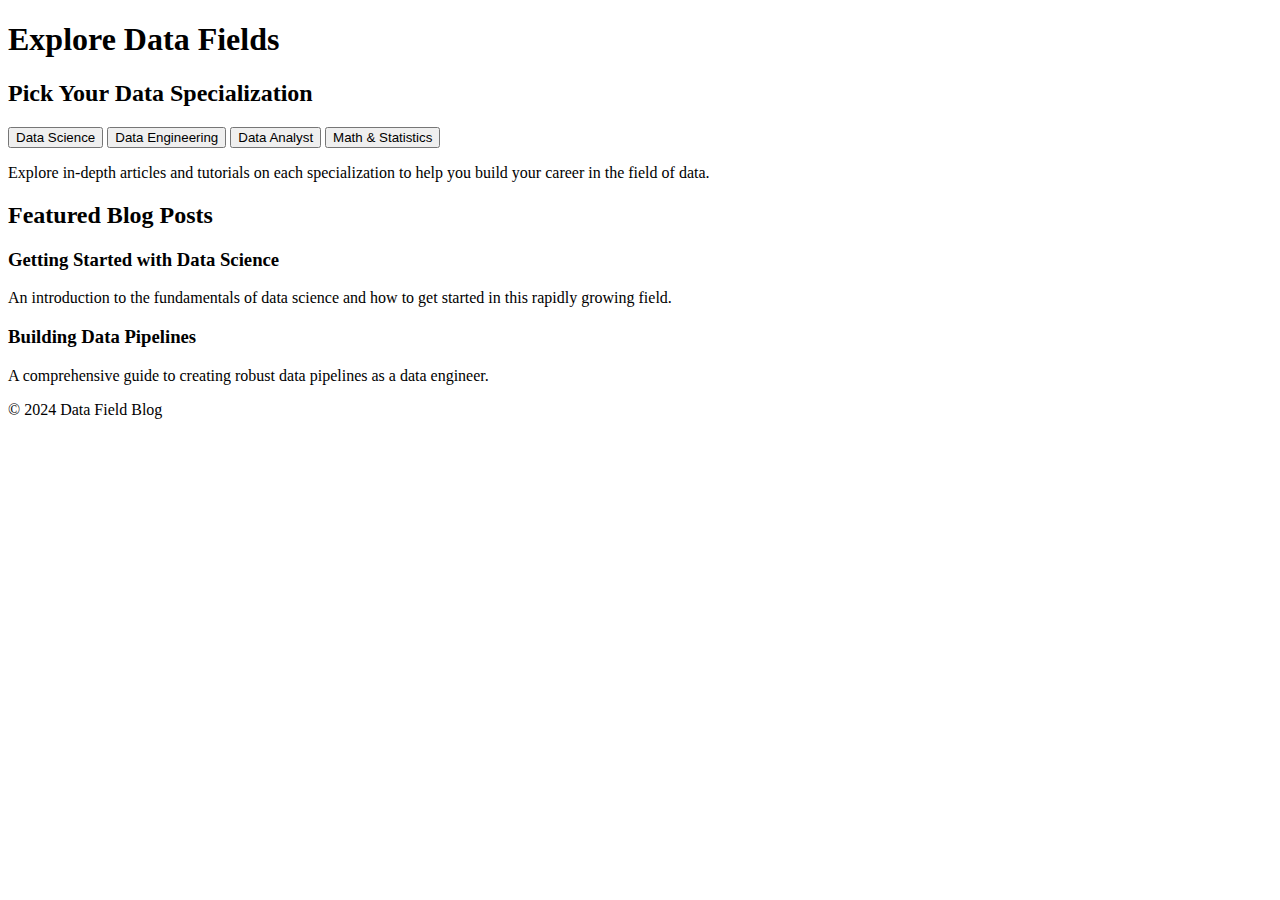
==== home.html @ cc15e28e "Create home.html" ====
<!DOCTYPE html>
<html lang="en">
<head>
    <meta charset="UTF-8">
    <meta name="viewport" content="width=device-width, initial-scale=1.0">
    <title>Data Field Blog Home</title>
    <link rel="stylesheet" href="home.css">
</head>
<body>

<header>
    <h1>Explore Data Fields</h1>
</header>

<main>
    <section id="field-buttons">
        <h2>Pick Your Data Specialization</h2>
        <div class="button-container">
            <button onclick="navigateTo('data-science')">Data Science</button>
            <button onclick="navigateTo('data-engineering')">Data Engineering</button>
            <button onclick="navigateTo('data-analyst')">Data Analyst</button>
            <button onclick="navigateTo('math-stats')">Math & Statistics</button>
        </div>
    </section>

    <section id="description">
        <p>Explore in-depth articles and tutorials on each specialization to help you build your career in the field of data.</p>
    </section>

    <section id="featured-content">
        <h2>Featured Blog Posts</h2>
        <!-- Example blog post previews -->
        <article>
            <h3>Getting Started with Data Science</h3>
            <p>An introduction to the fundamentals of data science and how to get started in this rapidly growing field.</p>
        </article>
        <article>
            <h3>Building Data Pipelines</h3>
            <p>A comprehensive guide to creating robust data pipelines as a data engineer.</p>
        </article>
    </section>
</main>

<footer>
    <p>&copy; 2024 Data Field Blog</p>
</footer>

<script src="home.js"></script>
</body>
</html>
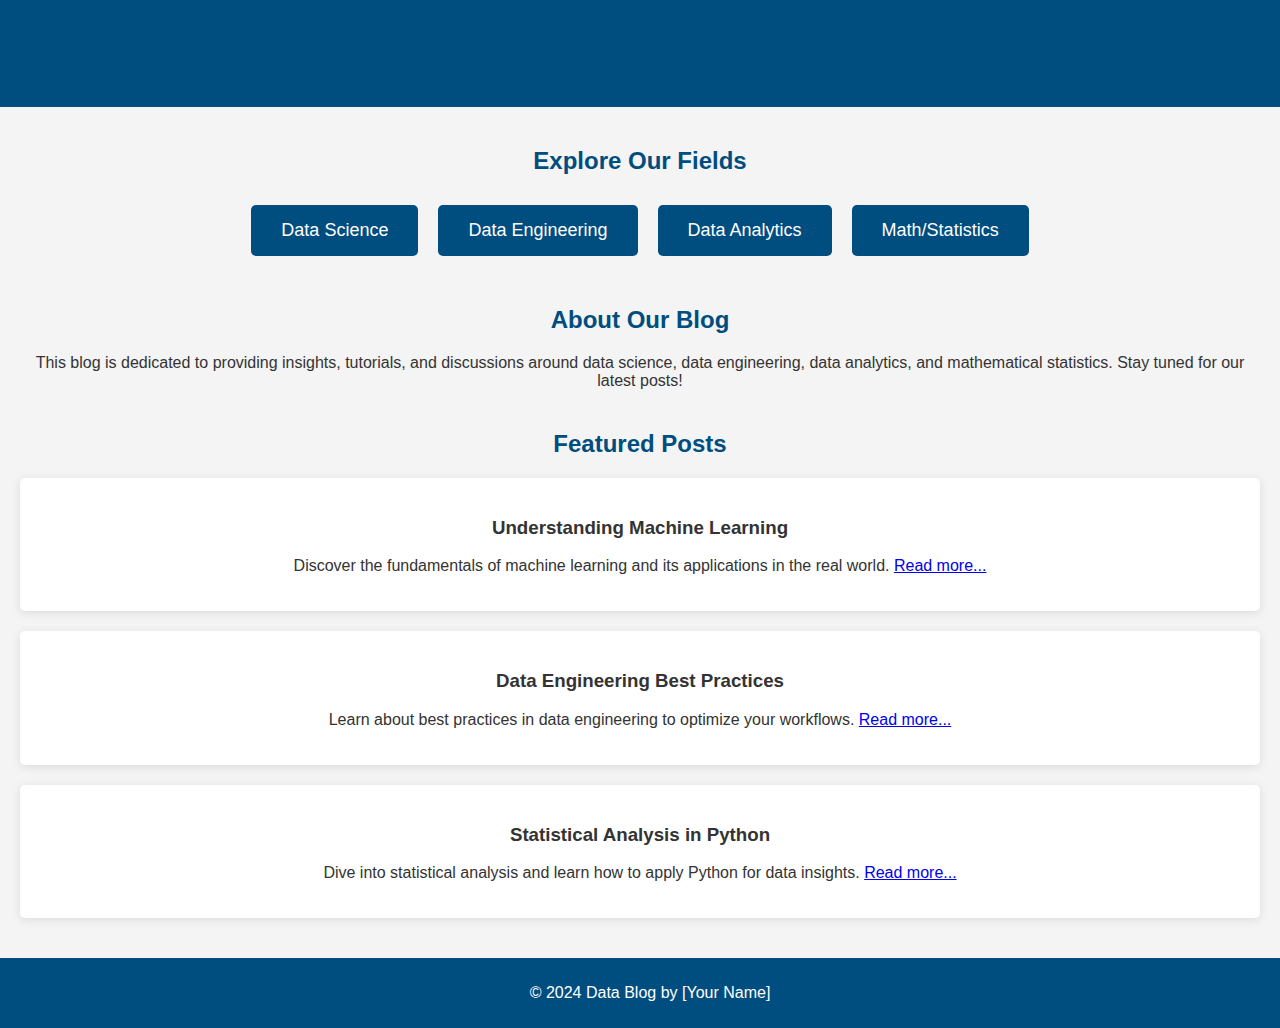
==== commit cf26573b: "Update home.html" ====
--- a/home.html
+++ b/home.html
@@ -3,48 +3,66 @@
 <head>
     <meta charset="UTF-8">
     <meta name="viewport" content="width=device-width, initial-scale=1.0">
-    <title>Data Field Blog Home</title>
+    <title>Data Blog Home</title>
     <link rel="stylesheet" href="home.css">
+    <script src="home.js" defer></script>
 </head>
 <body>
 
 <header>
-    <h1>Explore Data Fields</h1>
+    <h1>Welcome to the Data Blog</h1>
+    <div class="burger-menu" onclick="toggleMenu()">
+        <div></div>
+        <div></div>
+        <div></div>
+    </div>
 </header>
+
+<nav>
+    <ul class="nav-links">
+        <li><a href="#data-science">Data Science</a></li>
+        <li><a href="#data-engineering">Data Engineering</a></li>
+        <li><a href="#data-analytics">Data Analytics</a></li>
+        <li><a href="#math-statistics">Math/Statistics</a></li>
+    </ul>
+</nav>
 
 <main>
     <section id="field-buttons">
-        <h2>Pick Your Data Specialization</h2>
+        <h2>Explore Our Fields</h2>
         <div class="button-container">
-            <button onclick="navigateTo('data-science')">Data Science</button>
-            <button onclick="navigateTo('data-engineering')">Data Engineering</button>
-            <button onclick="navigateTo('data-analyst')">Data Analyst</button>
-            <button onclick="navigateTo('math-stats')">Math & Statistics</button>
+            <button onclick="location.href='#data-science'">Data Science</button>
+            <button onclick="location.href='#data-engineering'">Data Engineering</button>
+            <button onclick="location.href='#data-analytics'">Data Analytics</button>
+            <button onclick="location.href='#math-statistics'">Math/Statistics</button>
         </div>
     </section>
 
     <section id="description">
-        <p>Explore in-depth articles and tutorials on each specialization to help you build your career in the field of data.</p>
+        <h2>About Our Blog</h2>
+        <p>This blog is dedicated to providing insights, tutorials, and discussions around data science, data engineering, data analytics, and mathematical statistics. Stay tuned for our latest posts!</p>
     </section>
 
     <section id="featured-content">
-        <h2>Featured Blog Posts</h2>
-        <!-- Example blog post previews -->
+        <h2>Featured Posts</h2>
         <article>
-            <h3>Getting Started with Data Science</h3>
-            <p>An introduction to the fundamentals of data science and how to get started in this rapidly growing field.</p>
+            <h3>Understanding Machine Learning</h3>
+            <p>Discover the fundamentals of machine learning and its applications in the real world. <a href="#">Read more...</a></p>
         </article>
         <article>
-            <h3>Building Data Pipelines</h3>
-            <p>A comprehensive guide to creating robust data pipelines as a data engineer.</p>
+            <h3>Data Engineering Best Practices</h3>
+            <p>Learn about best practices in data engineering to optimize your workflows. <a href="#">Read more...</a></p>
+        </article>
+        <article>
+            <h3>Statistical Analysis in Python</h3>
+            <p>Dive into statistical analysis and learn how to apply Python for data insights. <a href="#">Read more...</a></p>
         </article>
     </section>
 </main>
 
 <footer>
-    <p>&copy; 2024 Data Field Blog</p>
+    <p>&copy; 2024 Data Blog by [Your Name]</p>
 </footer>
 
-<script src="home.js"></script>
 </body>
 </html>
--- a/home.css
+++ b/home.css
@@ -0,0 +1,160 @@
+/* General Styles */
+body {
+    font-family: 'Arial', sans-serif;
+    margin: 0;
+    padding: 0;
+    background-color: #f4f4f4; /* Light background color for contrast */
+    color: #333; /* Dark text for readability */
+}
+
+/* Header */
+header {
+    background-color: #004d7f; /* Dark blue header */
+    color: white;
+    padding: 15px;
+    text-align: center;
+    position: relative;
+}
+
+/* Burger Menu */
+.burger-menu {
+    display: none; /* Hidden by default */
+    cursor: pointer;
+    position: absolute;
+    top: 15px;
+    right: 20px;
+    z-index: 100;
+}
+
+.burger-menu div {
+    width: 30px;
+    height: 3px;
+    background-color: white; /* White color for the burger icon */
+    margin: 6px 0;
+}
+
+.nav-links {
+    display: none; /* Hidden by default */
+    flex-direction: column;
+    background-color: #004d7f; /* Match header color */
+    text-align: center;
+    position: absolute;
+    width: 100%;
+    top: 60px;
+    left: 0;
+    z-index: 99;
+}
+
+.nav-links a {
+    padding: 15px;
+    text-decoration: none;
+    color: white; /* White text */
+    font-size: 18px;
+    border-bottom: 1px solid #005e99; /* Lighter blue border */
+}
+
+.nav-links a:hover {
+    background-color: #005e99; /* Slightly lighter blue on hover */
+}
+
+/* Desktop Nav (Visible on Large Screens) */
+nav ul {
+    display: flex;
+    justify-content: center;
+    list-style: none;
+}
+
+nav ul li {
+    margin: 0 15px;
+}
+
+nav ul li a {
+    color: white;
+    text-decoration: none;
+    font-size: 18px;
+}
+
+nav ul li a:hover {
+    color: #ffcc00; /* Gold color for hover effect */
+}
+
+/* Section Styles */
+main {
+    padding: 20px;
+}
+
+h1, h2 {
+    margin: 20px 0;
+    color: #004d7f; /* Dark blue for headings */
+}
+
+#field-buttons {
+    text-align: center;
+}
+
+.button-container {
+    display: flex;
+    flex-wrap: wrap;
+    justify-content: center;
+    margin-top: 20px;
+}
+
+button {
+    background-color: #004d7f; /* Dark blue button */
+    color: white;
+    padding: 15px 30px;
+    margin: 10px;
+    border: none;
+    cursor: pointer;
+    border-radius: 5px;
+    font-size: 18px;
+    transition: background-color 0.3s ease;
+}
+
+button:hover {
+    background-color: #ffcc00; /* Gold color on hover */
+    color: #004d7f; /* Dark blue text on hover */
+}
+
+#description, #featured-content {
+    margin-top: 40px;
+    text-align: center;
+}
+
+article {
+    background-color: white; /* White background for articles */
+    padding: 20px;
+    margin: 20px 0;
+    border-radius: 5px;
+    box-shadow: 0 2px 10px rgba(0, 0, 0, 0.1); /* Subtle shadow for depth */
+}
+
+/* Footer */
+footer {
+    background-color: #004d7f; /* Dark blue footer */
+    color: white;
+    padding: 10px;
+    text-align: center;
+    position: relative;
+    bottom: 0;
+    width: 100%;
+}
+
+/* Responsive Design */
+@media (max-width: 768px) {
+    .burger-menu {
+        display: block; /* Show burger menu on mobile */
+    }
+
+    nav ul {
+        display: none; /* Hide default nav links */
+    }
+
+    .nav-links.active {
+        display: flex; /* Show links when active */
+    }
+
+    .button-container {
+        flex-direction: column; /* Stack buttons vertically on mobile */
+    }
+}
